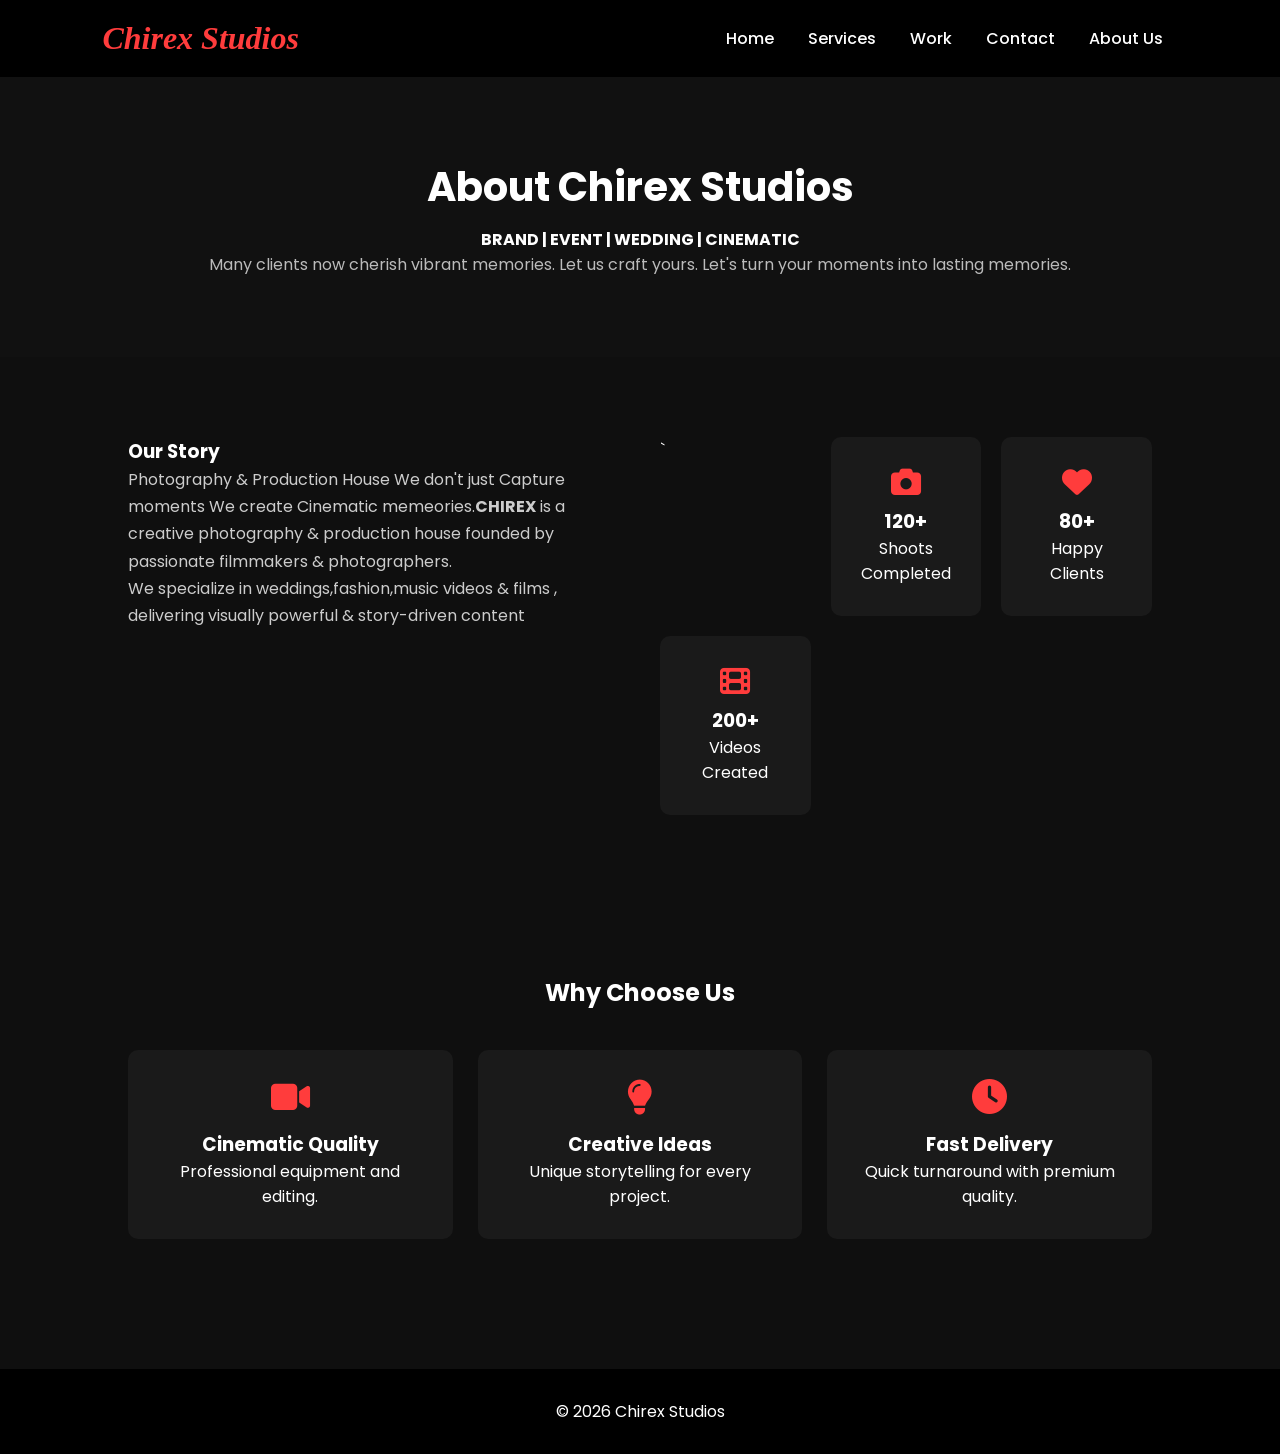
==== aboutUs.html @ 84a611c5 "chnaging file name" ====
<!doctype html>
<html lang="en">

<head>
<meta charset="UTF-8">
<meta name="viewport" content="width=device-width, initial-scale=1.0">
<title>About Us - Chirex Studios</title>

<link rel="stylesheet" href="style.css">

<link href="https://fonts.googleapis.com/css2?family=Poppins:wght@300;400;600&display=swap" rel="stylesheet">

<link rel="stylesheet" href="https://cdnjs.cloudflare.com/ajax/libs/font-awesome/6.5.0/css/all.min.css">

</head>

<body>

<header>
<h1>Chirex Studios</h1>

<nav>
<a href="index.html">Home</a>
<a href="index.html#services">Services</a>
<a href="work.html">Work</a>
<a href="index.html#contact">Contact</a>
<a href="aboutUs.html">About Us</a>
</nav>
</header>


<section class="about-hero">

<h2>About Chirex Studios</h2>
<h4>BRAND | EVENT | WEDDING | CINEMATIC</h4>

<p>
Many clients now cherish vibrant memories. Let us craft yours. 
Let's turn your moments into lasting memories. 
</p>

</section>


<section class="about-content">

<div class="about-text">

<h3>Our Story</h3>

<p>
Photography & Production House We don't just Capture moments 
We create Cinematic memeories.<strong>CHIREX</strong> is a creative photography & production house founded by passionate filmmakers & photographers.
</p>

<p>
We specialize in weddings,fashion,music videos & films , delivering visually powerful & story-driven content
</p>

</div>


<div class="about-stats">
`
<div class="stat-box">
<i class="fa-solid fa-camera"></i>
<h3>120+</h3>
<p>Shoots Completed</p>
</div>

<div class="stat-box">
<i class="fa-solid fa-heart"></i>
<h3>80+</h3>
<p>Happy Clients</p>
</div>

<div class="stat-box">
<i class="fa-solid fa-film"></i>
<h3>200+</h3>
<p>Videos Created</p>
</div>

</div>

</section>


<section class="team-section">

<h2>Why Choose Us</h2>

<div class="team-grid">

<div class="team-card">
<i class="fa-solid fa-video"></i>
<h3>Cinematic Quality</h3>
<p>Professional equipment and editing.</p>
</div>

<div class="team-card">
<i class="fa-solid fa-lightbulb"></i>
<h3>Creative Ideas</h3>
<p>Unique storytelling for every project.</p>
</div>

<div class="team-card">
<i class="fa-solid fa-clock"></i>
<h3>Fast Delivery</h3>
<p>Quick turnaround with premium quality.</p>
</div>

</div>

</section>


<footer>
<p>© 2026 Chirex Studios</p>
</footer>

</body>
</html>
---- style.css ----
*{
margin:0;
padding:0;
box-sizing:border-box;
font-family:'Poppins',sans-serif;
}

body{
background:#0f0f0f;
color:white;
}

/* HEADER */

header{
display:flex;
justify-content:space-between;
align-items:center;
padding:20px 8%;
background:black;
position:sticky;
top:0;
z-index:100;
}

header h1{
color:#ff3c3c;
font-style:italic;
font-family: Cambria, Cochin, Georgia, Times, 'Times New Roman', serif;
font-weight: 550;
}

nav a{
color:white;
text-decoration:none;
margin:0 15px;
font-weight:500;
}

nav a:hover{
color:#ff3c3c;
}

/* HERO */

.hero{
height:80vh;
display:flex;
flex-direction:column;
justify-content:center;
align-items:center;
text-align:center;

background:
linear-gradient(rgba(0,0,0,.6),rgba(0,0,0,.6)),
url("IMG-20260307-WA0002.jpg");

background-size:cover;
background-position:center;

padding:20px;
gap:20px;
}

.hero h2{
font-size:40px;
}

.hero p{
max-width:600px;
}

.hero-buttons{
display:flex;
gap:15px;
flex-wrap:wrap;
justify-content:center;
}

.hero button{
padding:12px 25px;
font-size:16px;
border:none;
border-radius:6px;
cursor:pointer;
background:#ff3c3c;
color:white;
box-shadow:0 0 10px rgba(255,60,60,.5);
}

.hero button:hover{
background:#ff1a1a;
}

/* SERVICES */

.services{
padding:80px 10%;
text-align:center;
}

.services h2{
margin-bottom:40px;
}

.services-container{
display:grid;
grid-template-columns:repeat(auto-fit,minmax(250px,1fr));
gap:20px;
}

.service{
background:#1a1a1a;
padding:30px;
border-radius:10px;
transition:.3s;
}

.service:hover{
transform:translateY(-10px);
}

/* PORTFOLIO PREVIEW (HOME PAGE) */

.portfolio{
padding:80px 10%;
text-align:center;
}

.grid{
display:grid;
grid-template-columns:repeat(auto-fit,minmax(250px,1fr));
gap:20px;
}

.item{
height:300px;
border-radius:10px;
background-size:cover;
background-position:center;
transition:.5s;
}

.item:hover{
transform:scale(1.05);
}


/* WORK PAGE */

.portfolio-page{
padding:80px 10%;
text-align:center;
}

.portfolio-page h2{
margin-bottom:40px;
}

/* MEDIA ITEMS (PHOTOS + VIDEOS) */

.grid img,
.grid video{
width:100%;
height:350px;
object-fit:cover;
border-radius:10px;
transition:.4s;
}

.grid img:hover,
.grid video:hover{
transform:scale(1.05);
}

/* VIDEO STYLE */

video{
background:rgb(244, 230, 230);
box-shadow:0 0 15px rgba(0,0,0,.6);
}

/* CONTACT */

.contact{
padding:80px 10%;
text-align:center;
}

form{
max-width:500px;
margin:auto;
}

form input,
form textarea{
width:100%;
padding:12px;
margin:10px 0;
border:none;
border-radius:6px;
background:#1a1a1a;
color:white;
}

form button{
width:100%;
padding:12px;
border:none;
background:#ff3c3c;
color:white;
font-size:16px;
cursor:pointer;
border-radius:6px;
}

form button:hover{
background:#ff1a1a;
}

/* FOOTER */

footer{
text-align:center;
padding:30px;
background:black;
margin-top:50px;
}

/* SMOOTH SCROLL */

html{
scroll-behavior:smooth;
}

/* ------------------- */
/* RESPONSIVE DESIGN */
/* ------------------- */

@media (max-width:900px){

.hero h2{
font-size:32px;
}

}

@media (max-width:768px){

header{
flex-direction:column;
gap:10px;
}

nav{
margin-top:10px;
}

.hero{
height:70vh;
}

}

@media (max-width:480px){

.hero h2{
font-size:26px;
}

.hero p{
font-size:14px;
}

.services,
.portfolio,
.contact,
.portfolio-page{
padding:60px 6%;
}

}

/* contact section*/

/* SOCIAL LINKS */

.social-links{
margin-top:40px;
}

.social-links h3{
margin-bottom:20px;
}

.social-icons{
display:flex;
justify-content:center;
gap:20px;
flex-wrap:wrap;
}

.social-icons a{
text-decoration:none;
background:#1a1a1a;
padding:12px 20px;
border-radius:6px;
color:white;
transition:.3s;
}

.social-icons a:hover{
background:#ff3c3c;
}

/* icons */

i{
  i{
font-size:30px;
color:red;
margin:10px;
}
}

/* ABOUT US SECTION */

/* ABOUT HERO */

.about-hero{
text-align:center;
padding:80px 10%;
background:#111;
}

.about-hero h2{
font-size:40px;
margin-bottom:10px;
}

.about-hero p{
color:#bbb;
}


/* ABOUT CONTENT */

.about-content{
display:flex;
flex-wrap:wrap;
gap:40px;
padding:80px 10%;
}

.about-text{
flex:1;
min-width:250px;
}

.about-text p{
color:#ccc;
line-height:1.7;
}


.about-stats{
flex:1;
display:grid;
grid-template-columns:repeat(auto-fit,minmax(120px,1fr));
gap:20px;
}

.stat-box{
background:#1a1a1a;
padding:30px;
text-align:center;
border-radius:10px;
transition:0.3s;
}

.stat-box i{
font-size:30px;
margin-bottom:10px;
color:#ff3c3c;
}

.stat-box:hover{
transform:translateY(-8px);
background:#222;
}


/* TEAM SECTION */

.team-section{
padding:80px 10%;
text-align:center;
}

.team-grid{
display:grid;
grid-template-columns:repeat(auto-fit,minmax(220px,1fr));
gap:25px;
margin-top:40px;
}

.team-card{
background:#1a1a1a;
padding:30px;
border-radius:10px;
transition:0.3s;
}

.team-card i{
font-size:35px;
color:#ff3c3c;
margin-bottom:15px;
}

.team-card:hover{
transform:translateY(-10px) scale(1.03);
background:#222;
box-shadow:0 10px 25px rgba(0,0,0,0.5);
}
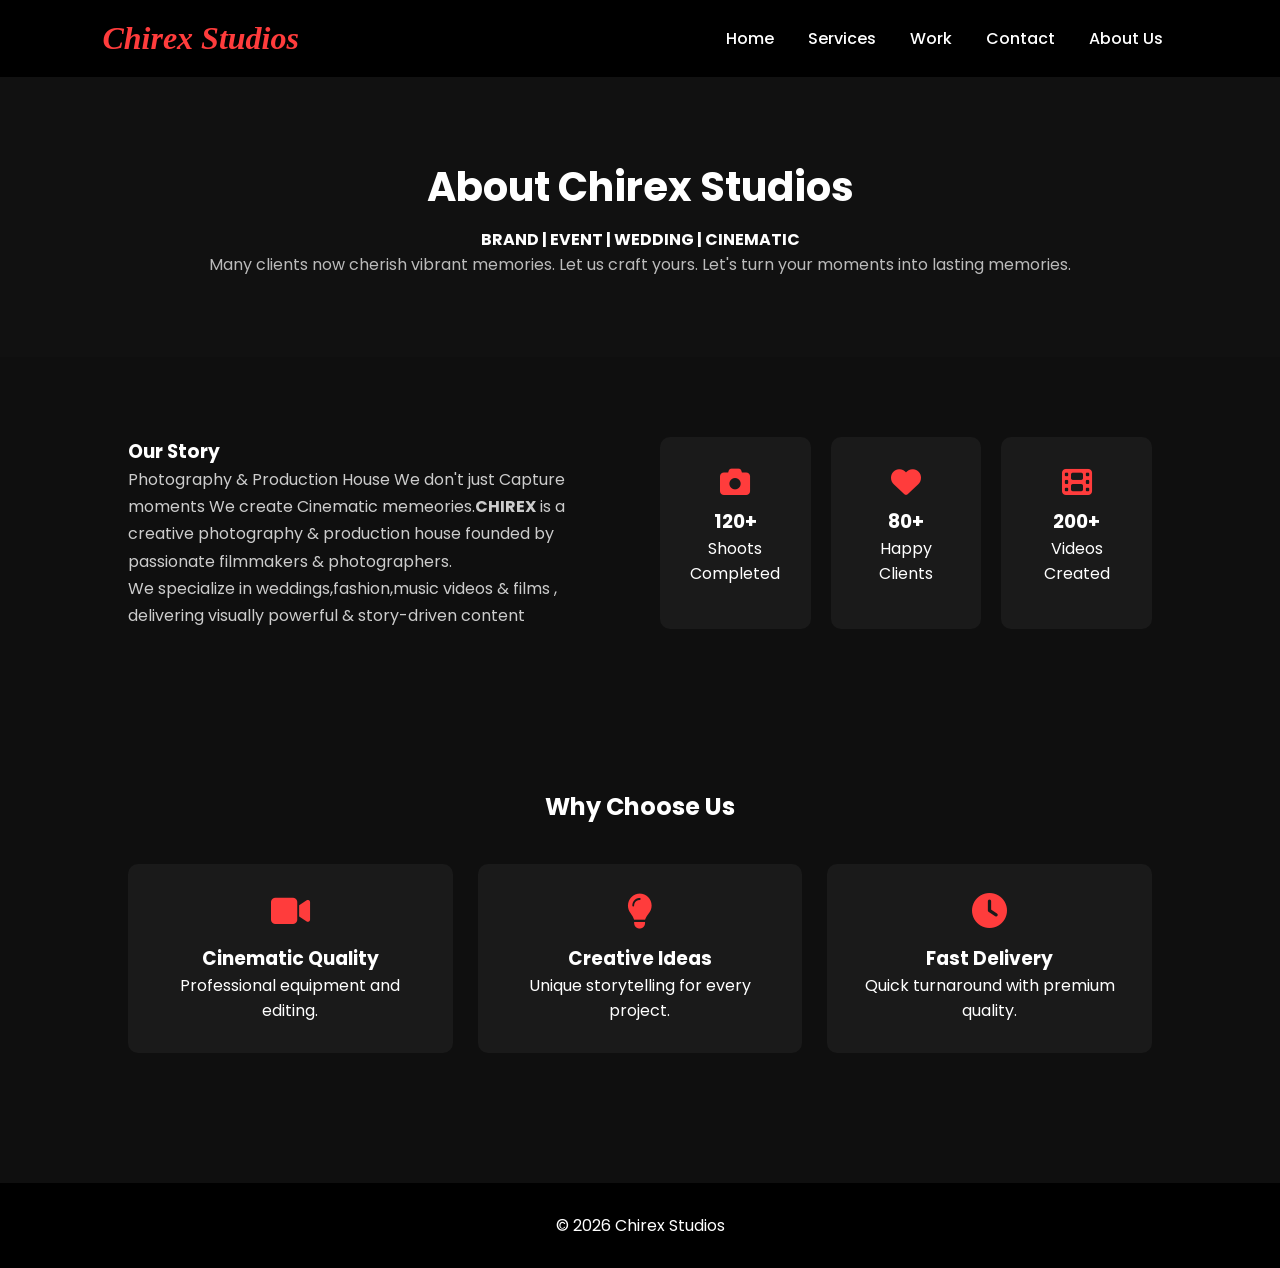
==== commit 9c591e03: "finding errors" ====
--- a/aboutUs.html
+++ b/aboutUs.html
@@ -61,7 +61,7 @@
 
 
 <div class="about-stats">
-`
+
 <div class="stat-box">
 <i class="fa-solid fa-camera"></i>
 <h3>120+</h3>
